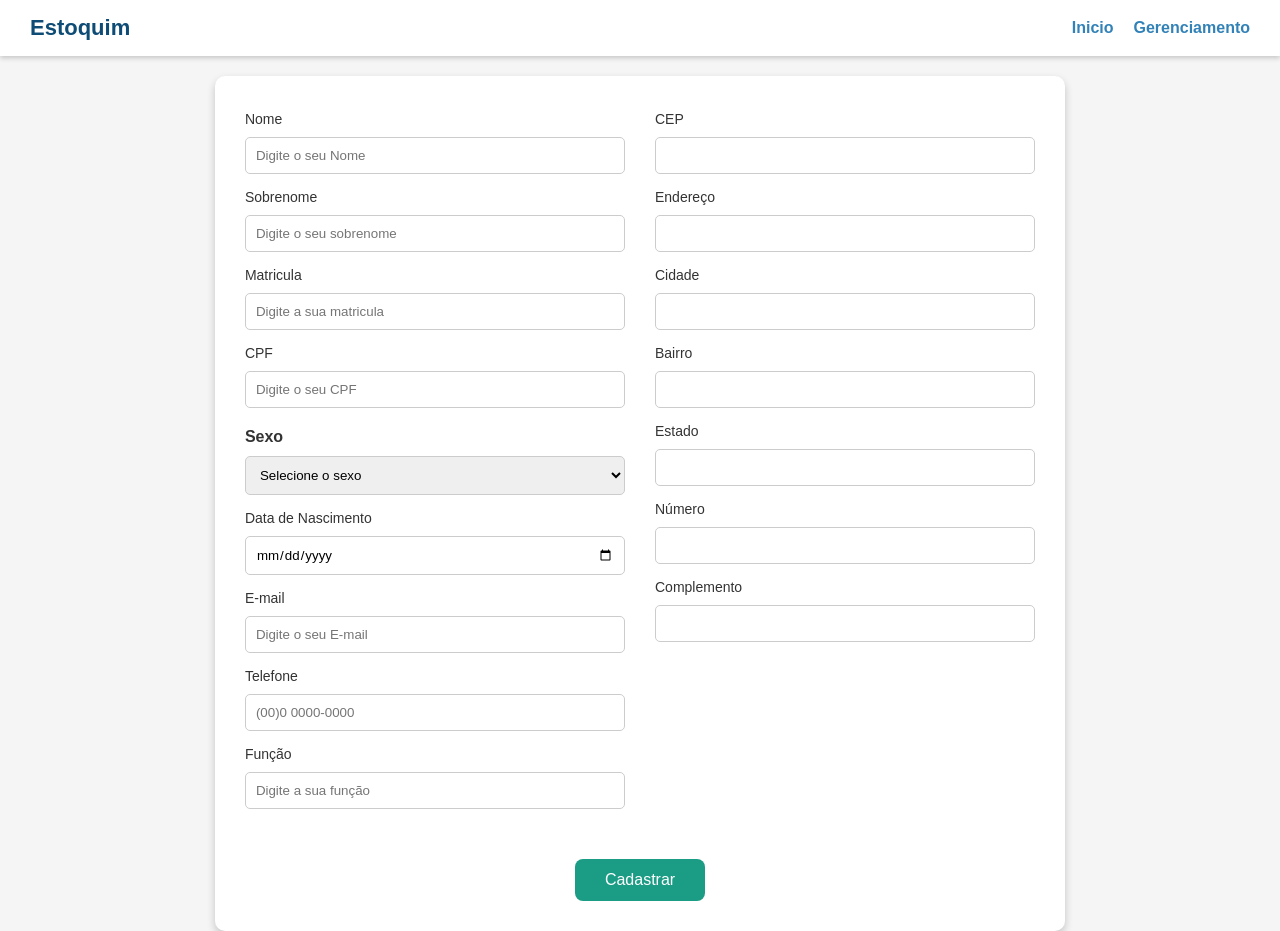
==== src/main/webapp/pages/cadastro.html @ dbc2753e "Adicionando a api do Cep e adicionando pagina de cadastro e javascript no projeto" ====
<!DOCTYPE html>
<html>
    <head>
        <meta charset="UTF-8">
        <meta name="viewport" content="width=device-width, initial-scale=1.0">
        <link rel="stylesheet" href="../css/reset.css"/>
        <link rel="stylesheet" href="../css/cores.css"/>
        <link rel="stylesheet" href="../css/cadastro.css">
        <title>Cadastro</title>
    </head>
    <body>
         <header id="header">
            <h1 id="tituloCadastro">Estoquim</h1>
            <nav>
                <ul>
                    <li><a href="#">Inicio</a></li>
                    <li><a href="#">Gerenciamento</a></li>
                </ul>
            </nav>
        </header>
        <main id="main" >
            <form action="/cadastro" method="POST">
                <div class="container">
                    <div class="dadosPessoais">
                        <label for="nameFirst">Nome</label>
                        <input type="text" name="nameFirst" id="nameFirst" placeholder="Digite o seu Nome" />
                        <label for="sobreNome">Sobrenome</label>
                        <input type="text" name="sobreNome" id="sobreNome" placeholder="Digite o seu sobrenome" />
                        <label for="matricula">Matricula</label>
                        <input type="text" name="matricula" id="matricula" placeholder="Digite a sua matricula" />
                        <label for="cpf">CPF</label>
                        <input type="text" name="cpf" id="cpf" placeholder="Digite o seu CPF" />
                        <p>Sexo</p>
                        <select name="opcao" id="opcao">
                            <option value="">Selecione o sexo</option>
                            <option value="1">Masculino</option>
                            <option value="2">Feminino</option>
                        </select>
                        <label for="dtaNascimento">Data de Nascimento</label>
                        <input type="date" name="dtaNascimento" id="dtaNascimento" />
                        <label for="email">E-mail</label>
                        <input type="email" name="email" id="email" placeholder="Digite o seu E-mail" />
                        <label for="telefone">Telefone</label>
                        <input type="tel" name="telefone" id="telefone" placeholder="(00)0 0000-0000" />
                        <label for="funcao">Função</label>
                        <input type="text" name="funcao" id="funcao" placeholder="Digite a sua função" />
                    </div>
                    <div class="containerEndereco">
                        <label for="cep">CEP</label>
                        <input type="text" name="cep" id="cep"  />
                        <label for="endereco">Endereço</label>
                        <input type="text" name="endereco" id="endereco" />
                        <label for="cidade">Cidade</label>
                        <input type="text" name="cidade" id="cidade" />
                        <label for="bairro">Bairro</label>
                        <input type="text" name="bairro" id="bairro" />
                        <label for="estado">Estado</label>
                        <input type="text" name="estado" id="estado" />
                        <label for="numero">Número</label>
                        <input type="text" name="numero" id="numero" />
                        <label for="complemento">Complemento</label>
                        <input type="text" name="complemento" id="complemento" />
                    </div>
                    <div class="btn">
                        <button type="submit">Cadastrar</button>
                    </div>
                </div>
            </form>
        </main>
        <script src="../js/cep.js"></script>
    </body>
</html>
---- src/main/webapp/css/cores.css ----
:root {
    /* Cores principais */
    --primary-dark: #0f4c75;
    --primary-medium: #3282b8;
    --primary-light: #bbe1fa;

    /* Cor de ação (botões / confirmação) */
    --success: #1b9c85;
    --success-hover: #157a6e;

    /* Neutros */
    --white: #ffffff;
    --gray-light: #f5f5f5;
    --gray-medium: #cccccc;
    --gray-dark: #333333;

    /* Sombra */
    --shadow-default: rgba(0, 0, 0, 0.2);
    
}
---- src/main/webapp/css/cadastro.css ----
body {
    background-color: var(--gray-light);
    color: var(--gray-dark);
}

#header {
    display: flex;
    justify-content: space-between;
    align-items: center;
    background-color: var(--white);
    padding: 15px 30px;
    box-shadow: 0 2px 5px var(--shadow-default);
    margin-bottom: 20px;
}

#tituloCadastro{
    font-size: 22px;
    color: var(--primary-dark);
}

nav ul {
    display: flex;
    list-style: none;
    gap: 20px;
}

nav a {
    text-decoration: none;
    color: var(--primary-medium);
    font-weight: bold;
}

nav a:hover {
    color: var(--primary-dark);
}

#main {
    display: flex;
    justify-content: center;
}

.container{
    background-color: var(--white);
    padding: 30px;
    border-radius: 10px;
    box-shadow: 0 4px 8px var(--shadow-default);
    width: 100%;
    max-width: 1100px;
    display: flex;
    gap: 30px;
    flex-wrap: wrap;
}

.dadosPessoais,
.containerEndereco {
    flex: 1;
    min-width: 300px;
    display: flex;
    flex-direction: column;
    gap: 10px;
}

label {
    font-size: 14px;
    margin-top: 5px;
}

input,
select {
    padding: 10px;
    border-radius: 5px;
    border: 1px solid var(--gray-medium);
    outline: none;
    transition: 0.2s;
}

input:focus,
select:focus {
    border-color: var(--primary-medium);
}

.dadosPessoais p {
    margin-top: 10px;
    font-weight: bold;
}

.btn {
    width: 100%;
    display: flex;
    justify-content: center;
    margin-top: 20px;
}

.btn button {
    padding: 12px 30px;
    background-color: var(--success);
    color: var(--white);
    border: none;
    border-radius: 8px;
    font-size: 16px;
    cursor: pointer;
    transition: 0.2s;
}

.btn button:hover {
    background-color: var(--success-hover);
}
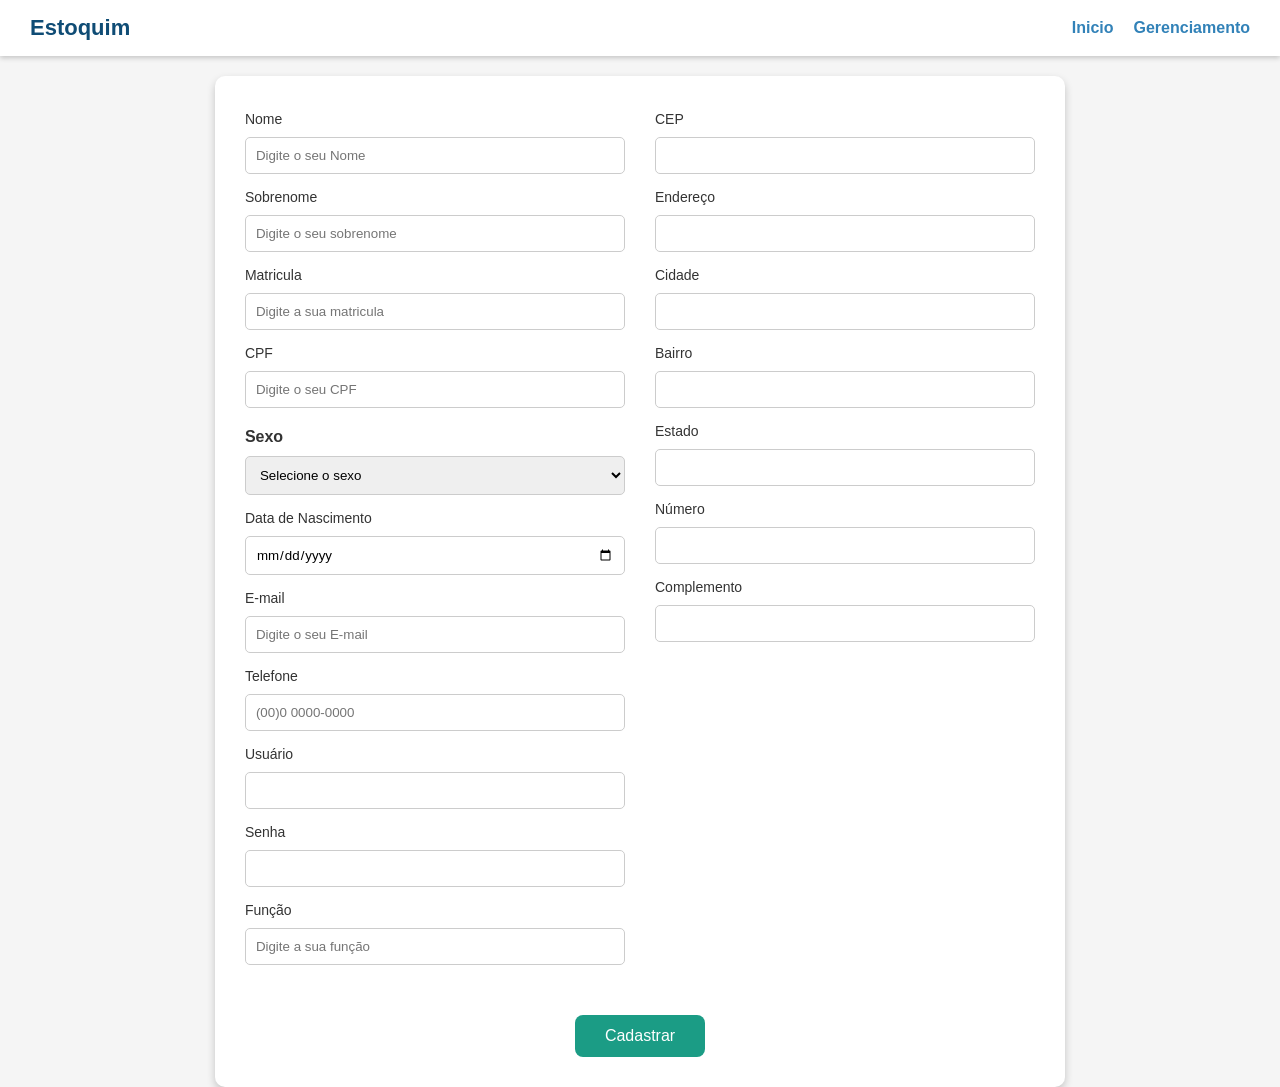
==== commit d9b2c420: "Adicionando a tela de cadastro e a integração entre o mysql e cadastro. Obs ainda não está concluida" ====
--- a/src/main/webapp/pages/cadastro.html
+++ b/src/main/webapp/pages/cadastro.html
@@ -19,7 +19,7 @@
             </nav>
         </header>
         <main id="main" >
-            <form action="/cadastro" method="POST">
+            <form action="cadastro" method="POST">
                 <div class="container">
                     <div class="dadosPessoais">
                         <label for="nameFirst">Nome</label>
@@ -32,7 +32,7 @@
                         <input type="text" name="cpf" id="cpf" placeholder="Digite o seu CPF" />
                         <p>Sexo</p>
                         <select name="opcao" id="opcao">
-                            <option value="">Selecione o sexo</option>
+                            <option value="">Selecione o sexo</option>      
                             <option value="1">Masculino</option>
                             <option value="2">Feminino</option>
                         </select>
@@ -42,6 +42,10 @@
                         <input type="email" name="email" id="email" placeholder="Digite o seu E-mail" />
                         <label for="telefone">Telefone</label>
                         <input type="tel" name="telefone" id="telefone" placeholder="(00)0 0000-0000" />
+                        <label for="usuario">Usuário</label>
+                        <input type="text" name="usuario" id="usuario" />
+                        <label for="senha">Senha</label>
+                        <input type="password" name="senha" id="senha" />
                         <label for="funcao">Função</label>
                         <input type="text" name="funcao" id="funcao" placeholder="Digite a sua função" />
                     </div>
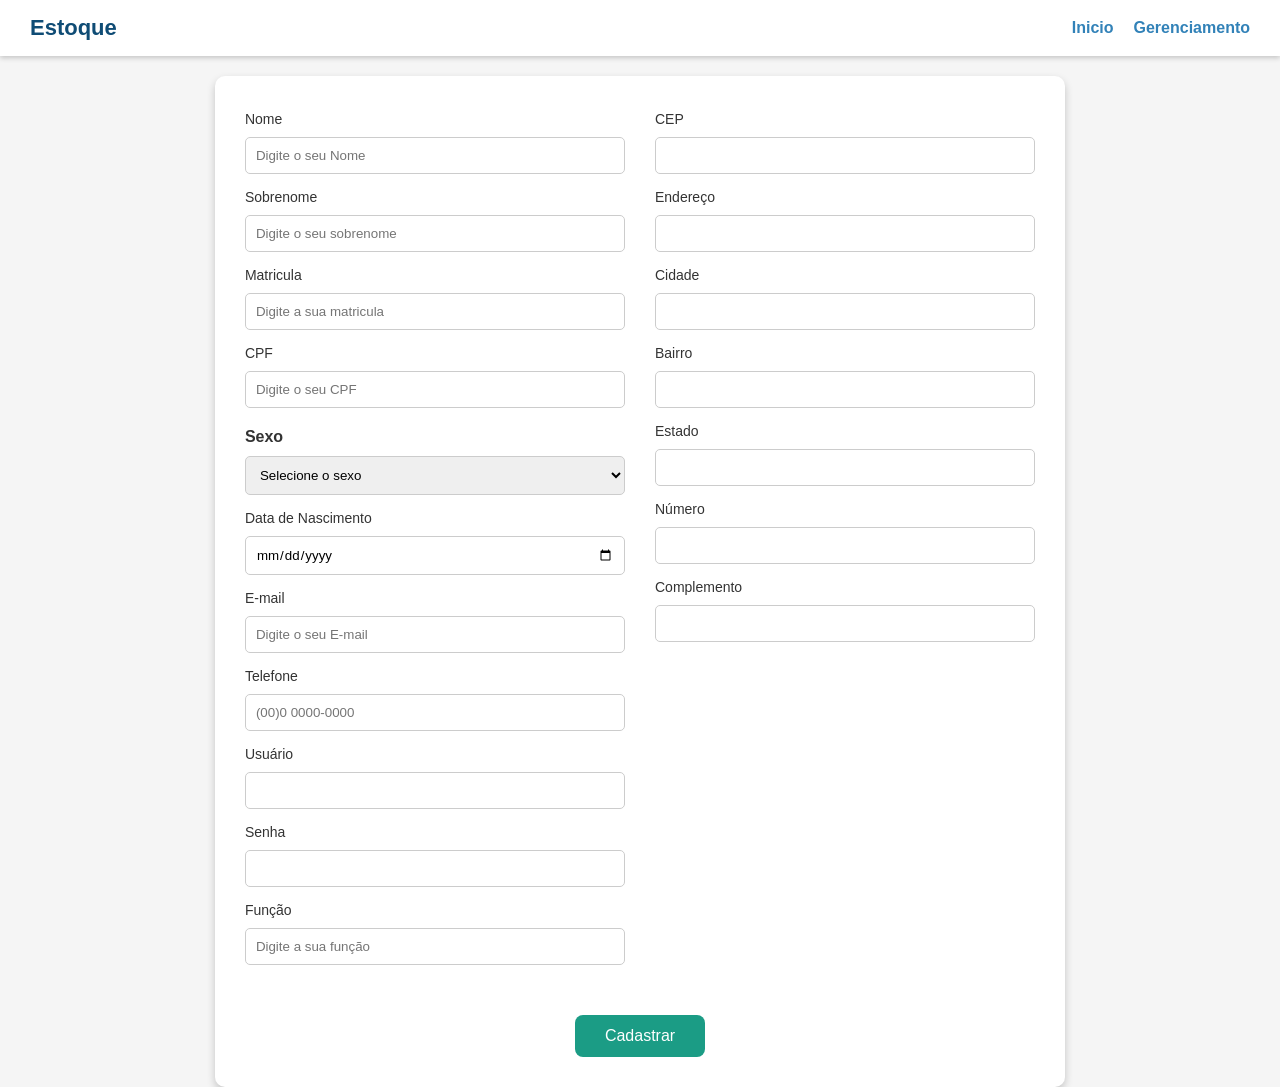
==== commit afd1b960: "Adicionando a conexão entre o banco de dados produto e dashboard ainda não finalizado" ====
--- a/src/main/webapp/pages/cadastro.html
+++ b/src/main/webapp/pages/cadastro.html
@@ -10,7 +10,7 @@
     </head>
     <body>
          <header id="header">
-            <h1 id="tituloCadastro">Estoquim</h1>
+            <h1 id="tituloCadastro">Estoque</h1>
             <nav>
                 <ul>
                     <li><a href="#">Inicio</a></li>
